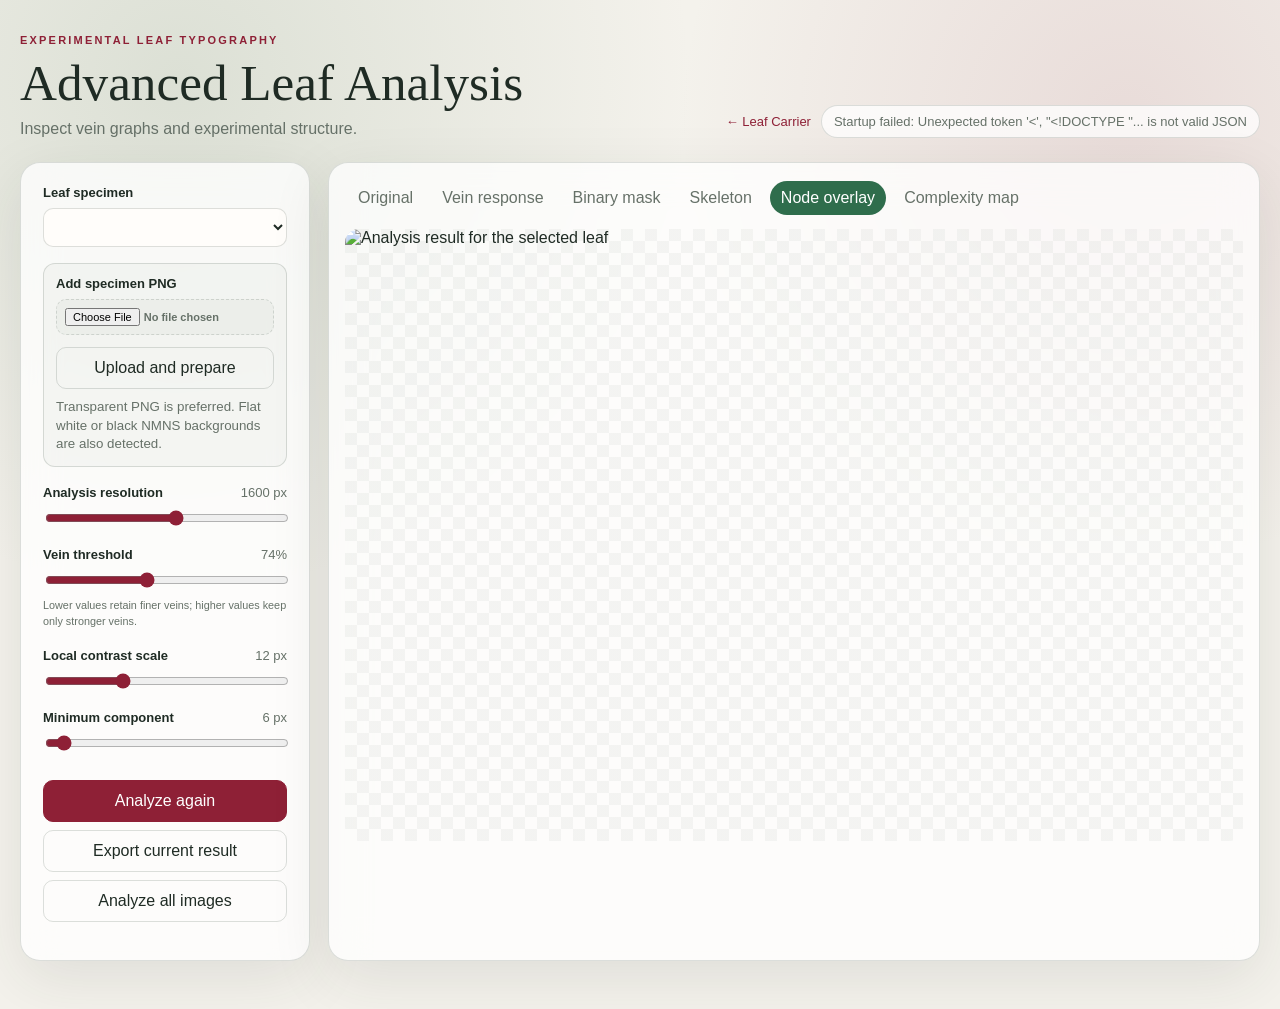
==== static/index.html @ 113fef83 "Prepare Leaf Language Engine for team deployment" ====
<!doctype html>
<html lang="en">
<head>
  <meta charset="utf-8">
  <meta name="viewport" content="width=device-width, initial-scale=1">
  <title>Advanced Leaf Analysis</title>
</head>
<body>
<main id="leaf-tool">
  <section class="header">
    <div>
      <p class="eyebrow">EXPERIMENTAL LEAF TYPOGRAPHY</p>
      <h1>Advanced Leaf Analysis</h1>
      <p class="subtitle">Inspect vein graphs and experimental structure.</p>
    </div>
    <div class="header-actions">
      <a class="language-link" href="/">← Leaf Carrier</a>
      <div class="status" id="status">Ready</div>
    </div>
  </section>

  <section class="workspace">
    <aside class="controls">
      <label>
        <span>Leaf specimen</span>
        <select id="image-select"></select>
      </label>

      <section class="upload-panel" aria-label="Add a specimen">
        <label for="upload-input">
          <span>Add specimen PNG</span>
          <input id="upload-input" type="file" accept="image/png,.png">
        </label>
        <button id="upload" type="button">Upload and prepare</button>
        <small id="upload-note">Transparent PNG is preferred. Flat white or black NMNS backgrounds are also detected.</small>
      </section>

      <label>
        <span>Analysis resolution <output id="resolution-value">1600 px</output></span>
        <input id="resolution" type="range" min="900" max="2200" step="100" value="1600">
      </label>

      <label>
        <span>Vein threshold <output id="sensitivity-value">74%</output></span>
        <input id="sensitivity" type="range" min="58" max="97" step="0.5" value="74">
        <small>Lower values retain finer veins; higher values keep only stronger veins.</small>
      </label>

      <label>
        <span>Local contrast scale <output id="contrast-value">12 px</output></span>
        <input id="contrast" type="range" min="4" max="30" step="1" value="12">
      </label>

      <label>
        <span>Minimum component <output id="component-value">6 px</output></span>
        <input id="component" type="range" min="0" max="120" step="3" value="6">
      </label>

      <button id="analyze" class="primary">Analyze again</button>
      <button id="export">Export current result</button>
      <button id="export-all">Analyze all images</button>
      <p class="folder-note" id="folder-note"></p>
    </aside>

    <section class="results">
      <nav class="tabs" aria-label="Analysis views">
        <button data-view="original">Original</button>
        <button data-view="vessel_score">Vein response</button>
        <button data-view="mask">Binary mask</button>
        <button data-view="skeleton">Skeleton</button>
        <button data-view="overlay" class="active">Node overlay</button>
        <button data-view="heatmap">Complexity map</button>
      </nav>

      <div class="image-stage">
        <img id="preview" alt="Analysis result for the selected leaf">
        <div class="loading" id="loading" hidden>Analyzing leaf veins…</div>
      </div>

      <div class="metrics" id="metrics" aria-live="polite"></div>
    </section>
  </section>
</main>

<style>
  :root {
    color-scheme: light dark;
    --bg: #f4f2ec;
    --surface: rgba(255, 255, 255, 0.76);
    --surface-solid: #fffdfa;
    --text: #1f2b24;
    --muted: #667168;
    --line: rgba(45, 65, 52, 0.16);
    --accent: #8e2036;
    --accent-soft: rgba(142, 32, 54, 0.10);
    --leaf: #2f6d4c;
    --shadow: 0 18px 60px rgba(37, 49, 41, 0.10);
  }

  * { box-sizing: border-box; }
  body {
    margin: 0;
    min-width: 320px;
    color: var(--text);
    background:
      radial-gradient(circle at 14% 8%, rgba(157, 177, 153, 0.28), transparent 32rem),
      radial-gradient(circle at 88% 12%, rgba(181, 119, 131, 0.18), transparent 28rem),
      var(--bg);
    font-family: "Avenir Next", "Helvetica Neue", Arial, sans-serif;
  }

  button, select, input { font: inherit; }
  button:focus-visible, select:focus-visible, input:focus-visible {
    outline: 3px solid rgba(142, 32, 54, 0.25);
    outline-offset: 2px;
  }

  #leaf-tool { width: min(1480px, calc(100% - 40px)); margin: 0 auto; padding: 34px 0 48px; }
  .header { display: flex; justify-content: space-between; gap: 24px; align-items: flex-end; margin-bottom: 24px; }
  .eyebrow { margin: 0 0 7px; color: var(--accent); font-size: 11px; letter-spacing: .2em; font-weight: 700; }
  h1 { margin: 0; font-family: Georgia, "Times New Roman", serif; font-size: clamp(30px, 4vw, 52px); font-weight: 500; }
  .subtitle { margin: 8px 0 0; color: var(--muted); }
  .status { padding: 8px 12px; border: 1px solid var(--line); border-radius: 999px; color: var(--muted); font-size: 13px; background: var(--surface); }
  .header-actions { display: flex; align-items: center; gap: 10px; }
  .language-link { color: var(--accent); font-size: 13px; text-decoration: none; }
  .language-link:hover { text-decoration: underline; }

  .workspace { display: grid; grid-template-columns: 290px minmax(0, 1fr); gap: 18px; }
  .controls, .results {
    border: 1px solid var(--line);
    border-radius: 20px;
    background: var(--surface);
    box-shadow: var(--shadow);
    backdrop-filter: blur(18px);
  }
  .controls { padding: 22px; align-self: start; position: sticky; top: 18px; }
  .controls label { display: grid; gap: 8px; margin-bottom: 19px; color: var(--text); font-size: 13px; font-weight: 600; }
  .controls label span { display: flex; justify-content: space-between; gap: 12px; }
  .controls output, .controls small { color: var(--muted); font-weight: 400; }
  .controls small { line-height: 1.45; }
  select {
    width: 100%; padding: 10px 12px; border: 1px solid var(--line); border-radius: 10px;
    color: var(--text); background: var(--surface-solid);
  }
  input[type="range"] { width: 100%; accent-color: var(--accent); }
  input[type="file"] {
    width: 100%; padding: 8px; border: 1px dashed var(--line); border-radius: 10px;
    color: var(--muted); background: rgba(56,82,64,.035); font-size: 11px;
  }
  .upload-panel {
    margin: -3px 0 18px; padding: 12px; border: 1px solid var(--line);
    border-radius: 12px; background: rgba(56,82,64,.035);
  }
  .upload-panel label { margin-bottom: 4px; }
  .upload-panel button { margin-top: 5px; }
  .upload-panel small { display: block; margin-top: 9px; line-height: 1.4; }
  .controls button {
    width: 100%; margin-top: 8px; padding: 11px 12px; border: 1px solid var(--line);
    border-radius: 10px; color: var(--text); background: transparent; cursor: pointer;
  }
  .controls button:hover { background: rgba(56, 82, 64, .06); }
  .controls button.primary { color: white; border-color: var(--accent); background: var(--accent); }
  .controls button:disabled { opacity: .45; cursor: wait; }
  .folder-note { margin: 16px 2px 0; color: var(--muted); font-size: 11px; line-height: 1.45; overflow-wrap: anywhere; }

  .results { min-width: 0; padding: 16px; }
  .tabs { display: flex; gap: 7px; overflow-x: auto; padding: 2px 2px 14px; }
  .tabs button {
    flex: 0 0 auto; padding: 8px 11px; border: 0; border-radius: 999px;
    color: var(--muted); background: transparent; cursor: pointer;
  }
  .tabs button.active { color: white; background: var(--leaf); }
  .image-stage {
    position: relative; display: grid; place-items: center; min-height: 560px;
    border-radius: 14px; overflow: hidden;
    background-image:
      linear-gradient(45deg, rgba(80, 99, 86, .055) 25%, transparent 25%),
      linear-gradient(-45deg, rgba(80, 99, 86, .055) 25%, transparent 25%),
      linear-gradient(45deg, transparent 75%, rgba(80, 99, 86, .055) 75%),
      linear-gradient(-45deg, transparent 75%, rgba(80, 99, 86, .055) 75%);
    background-size: 24px 24px;
    background-position: 0 0, 0 12px, 12px -12px, -12px 0;
  }
  #preview { display: block; width: 100%; height: min(68vh, 820px); object-fit: contain; }
  .loading {
    position: absolute; inset: 0; display: grid; place-items: center;
    color: var(--text); background: rgba(244, 242, 236, .78); backdrop-filter: blur(8px);
  }
  .loading[hidden] { display: none; }
  .metrics { display: grid; grid-template-columns: repeat(6, minmax(110px, 1fr)); gap: 10px; margin-top: 14px; }
  .metric { min-width: 0; padding: 12px; border-top: 2px solid var(--line); }
  .metric strong { display: block; font-family: Georgia, "Times New Roman", serif; font-size: 22px; font-weight: 500; font-variant-numeric: tabular-nums; }
  .metric span { display: block; margin-top: 3px; color: var(--muted); font-size: 11px; }
  .metric:first-child { border-color: var(--accent); color: var(--accent); }

  @media (max-width: 900px) {
    #leaf-tool { width: min(100% - 24px, 760px); padding-top: 20px; }
    .workspace { grid-template-columns: 1fr; }
    .controls { position: static; display: grid; grid-template-columns: repeat(2, minmax(0, 1fr)); gap: 0 18px; }
    .controls button, .folder-note { grid-column: 1 / -1; }
    .image-stage { min-height: 380px; }
    #preview { height: 58vh; }
    .metrics { grid-template-columns: repeat(3, 1fr); }
  }

  @media (max-width: 540px) {
    .header { align-items: flex-start; flex-direction: column; }
    .controls { display: block; }
    .metrics { grid-template-columns: repeat(2, 1fr); }
    .image-stage { min-height: 320px; }
  }

  @media (prefers-color-scheme: dark) {
    :root {
      --bg: #171b18;
      --surface: rgba(34, 40, 35, .82);
      --surface-solid: #252b26;
      --text: #eef2ed;
      --muted: #aeb8b0;
      --line: rgba(222, 235, 225, .14);
      --accent: #d56b7f;
      --accent-soft: rgba(213, 107, 127, .12);
      --leaf: #4f9168;
      --shadow: 0 18px 60px rgba(0, 0, 0, .24);
    }
    .loading { background: rgba(23, 27, 24, .78); }
  }
</style>

<script src="/static/app.js"></script>
</body>
</html>
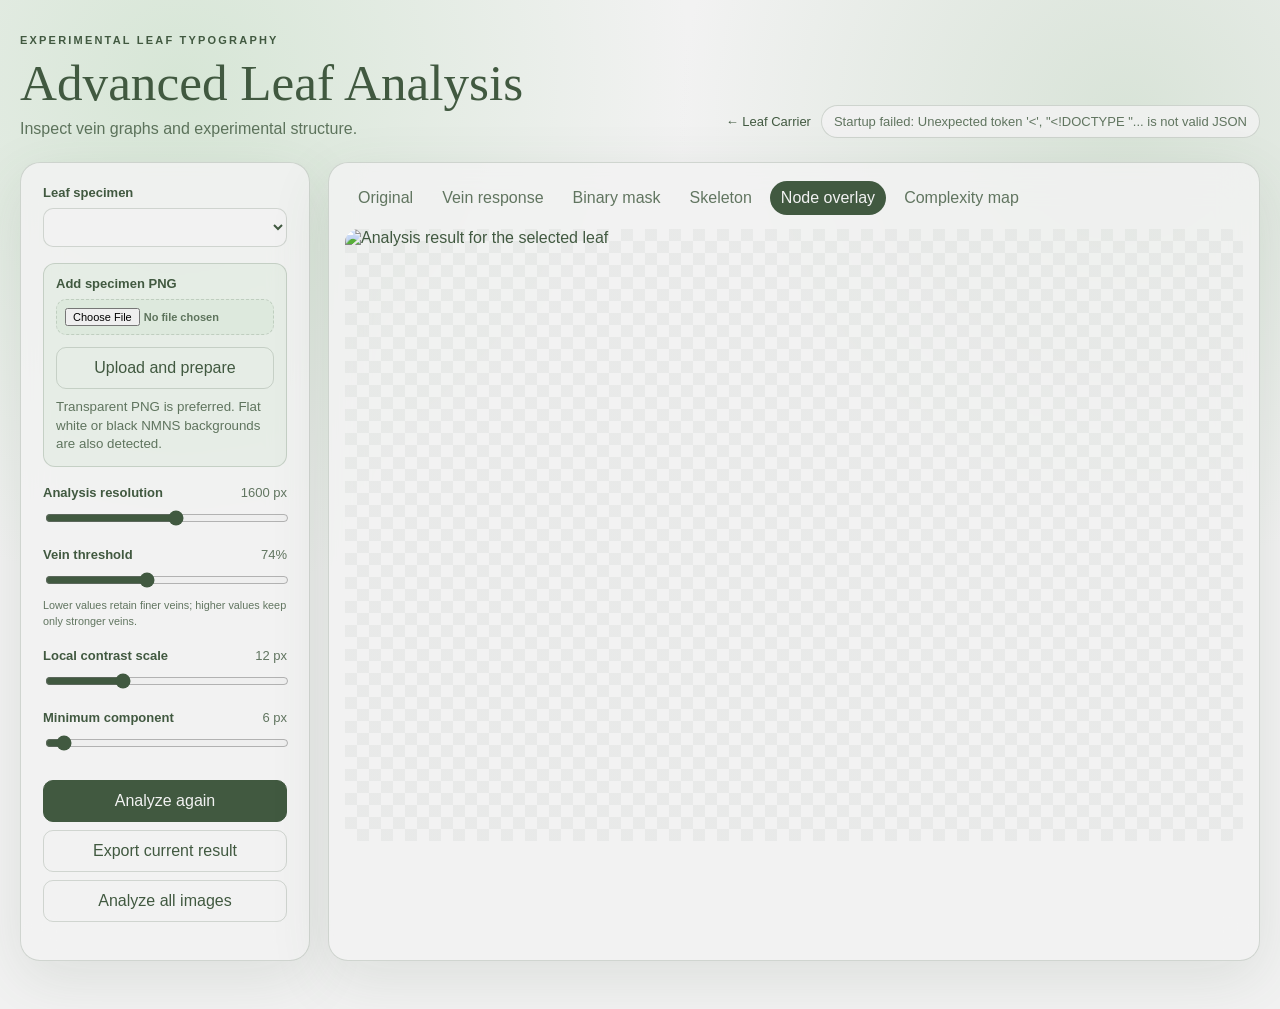
==== commit 1354c581: "Apply unified green light and dark themes" ====
--- a/static/index.html
+++ b/static/index.html
@@ -85,16 +85,17 @@
 <style>
   :root {
     color-scheme: light dark;
-    --bg: #f4f2ec;
-    --surface: rgba(255, 255, 255, 0.76);
-    --surface-solid: #fffdfa;
-    --text: #1f2b24;
-    --muted: #667168;
-    --line: rgba(45, 65, 52, 0.16);
-    --accent: #8e2036;
-    --accent-soft: rgba(142, 32, 54, 0.10);
-    --leaf: #2f6d4c;
-    --shadow: 0 18px 60px rgba(37, 49, 41, 0.10);
+    --bg: #F2F2F2;
+    --surface: rgba(242, 242, 242, 0.84);
+    --surface-solid: #F2F2F2;
+    --text: #415940;
+    --muted: rgba(65, 89, 64, 0.82);
+    --line: rgba(65, 89, 64, 0.20);
+    --accent: #415940;
+    --accent-soft: rgba(185, 217, 184, 0.48);
+    --leaf: #415940;
+    --button-text: #F2F2F2;
+    --shadow: 0 18px 60px rgba(65, 89, 64, 0.12);
   }
 
   * { box-sizing: border-box; }
@@ -103,15 +104,15 @@
     min-width: 320px;
     color: var(--text);
     background:
-      radial-gradient(circle at 14% 8%, rgba(157, 177, 153, 0.28), transparent 32rem),
-      radial-gradient(circle at 88% 12%, rgba(181, 119, 131, 0.18), transparent 28rem),
+      radial-gradient(circle at 14% 8%, rgba(185, 217, 184, 0.48), transparent 32rem),
+      radial-gradient(circle at 88% 12%, rgba(198, 217, 197, 0.58), transparent 28rem),
       var(--bg);
     font-family: "Avenir Next", "Helvetica Neue", Arial, sans-serif;
   }
 
   button, select, input { font: inherit; }
   button:focus-visible, select:focus-visible, input:focus-visible {
-    outline: 3px solid rgba(142, 32, 54, 0.25);
+    outline: 3px solid rgba(143, 191, 142, 0.48);
     outline-offset: 2px;
   }
 
@@ -145,11 +146,11 @@
   input[type="range"] { width: 100%; accent-color: var(--accent); }
   input[type="file"] {
     width: 100%; padding: 8px; border: 1px dashed var(--line); border-radius: 10px;
-    color: var(--muted); background: rgba(56,82,64,.035); font-size: 11px;
+    color: var(--muted); background: rgba(185,217,184,.18); font-size: 11px;
   }
   .upload-panel {
     margin: -3px 0 18px; padding: 12px; border: 1px solid var(--line);
-    border-radius: 12px; background: rgba(56,82,64,.035);
+    border-radius: 12px; background: rgba(185,217,184,.18);
   }
   .upload-panel label { margin-bottom: 4px; }
   .upload-panel button { margin-top: 5px; }
@@ -158,8 +159,8 @@
     width: 100%; margin-top: 8px; padding: 11px 12px; border: 1px solid var(--line);
     border-radius: 10px; color: var(--text); background: transparent; cursor: pointer;
   }
-  .controls button:hover { background: rgba(56, 82, 64, .06); }
-  .controls button.primary { color: white; border-color: var(--accent); background: var(--accent); }
+  .controls button:hover { background: rgba(143,191,142,.18); }
+  .controls button.primary { color: var(--button-text); border-color: var(--accent); background: var(--accent); }
   .controls button:disabled { opacity: .45; cursor: wait; }
   .folder-note { margin: 16px 2px 0; color: var(--muted); font-size: 11px; line-height: 1.45; overflow-wrap: anywhere; }
 
@@ -169,7 +170,7 @@
     flex: 0 0 auto; padding: 8px 11px; border: 0; border-radius: 999px;
     color: var(--muted); background: transparent; cursor: pointer;
   }
-  .tabs button.active { color: white; background: var(--leaf); }
+  .tabs button.active { color: var(--button-text); background: var(--leaf); }
   .image-stage {
     position: relative; display: grid; place-items: center; min-height: 560px;
     border-radius: 14px; overflow: hidden;
@@ -184,7 +185,7 @@
   #preview { display: block; width: 100%; height: min(68vh, 820px); object-fit: contain; }
   .loading {
     position: absolute; inset: 0; display: grid; place-items: center;
-    color: var(--text); background: rgba(244, 242, 236, .78); backdrop-filter: blur(8px);
+    color: var(--text); background: rgba(242,242,242,.84); backdrop-filter: blur(8px);
   }
   .loading[hidden] { display: none; }
   .metrics { display: grid; grid-template-columns: repeat(6, minmax(110px, 1fr)); gap: 10px; margin-top: 14px; }
@@ -212,18 +213,19 @@
 
   @media (prefers-color-scheme: dark) {
     :root {
-      --bg: #171b18;
-      --surface: rgba(34, 40, 35, .82);
-      --surface-solid: #252b26;
-      --text: #eef2ed;
-      --muted: #aeb8b0;
-      --line: rgba(222, 235, 225, .14);
-      --accent: #d56b7f;
-      --accent-soft: rgba(213, 107, 127, .12);
-      --leaf: #4f9168;
+      --bg: #415940;
+      --surface: rgba(54, 75, 54, .88);
+      --surface-solid: #354934;
+      --text: #F2F2F2;
+      --muted: #C6D9C5;
+      --line: rgba(185, 217, 184, .24);
+      --accent: #B9D9B8;
+      --accent-soft: rgba(143, 191, 142, .18);
+      --leaf: #B9D9B8;
+      --button-text: #415940;
       --shadow: 0 18px 60px rgba(0, 0, 0, .24);
     }
-    .loading { background: rgba(23, 27, 24, .78); }
+    .loading { background: rgba(65,89,64,.84); }
   }
 </style>
 
